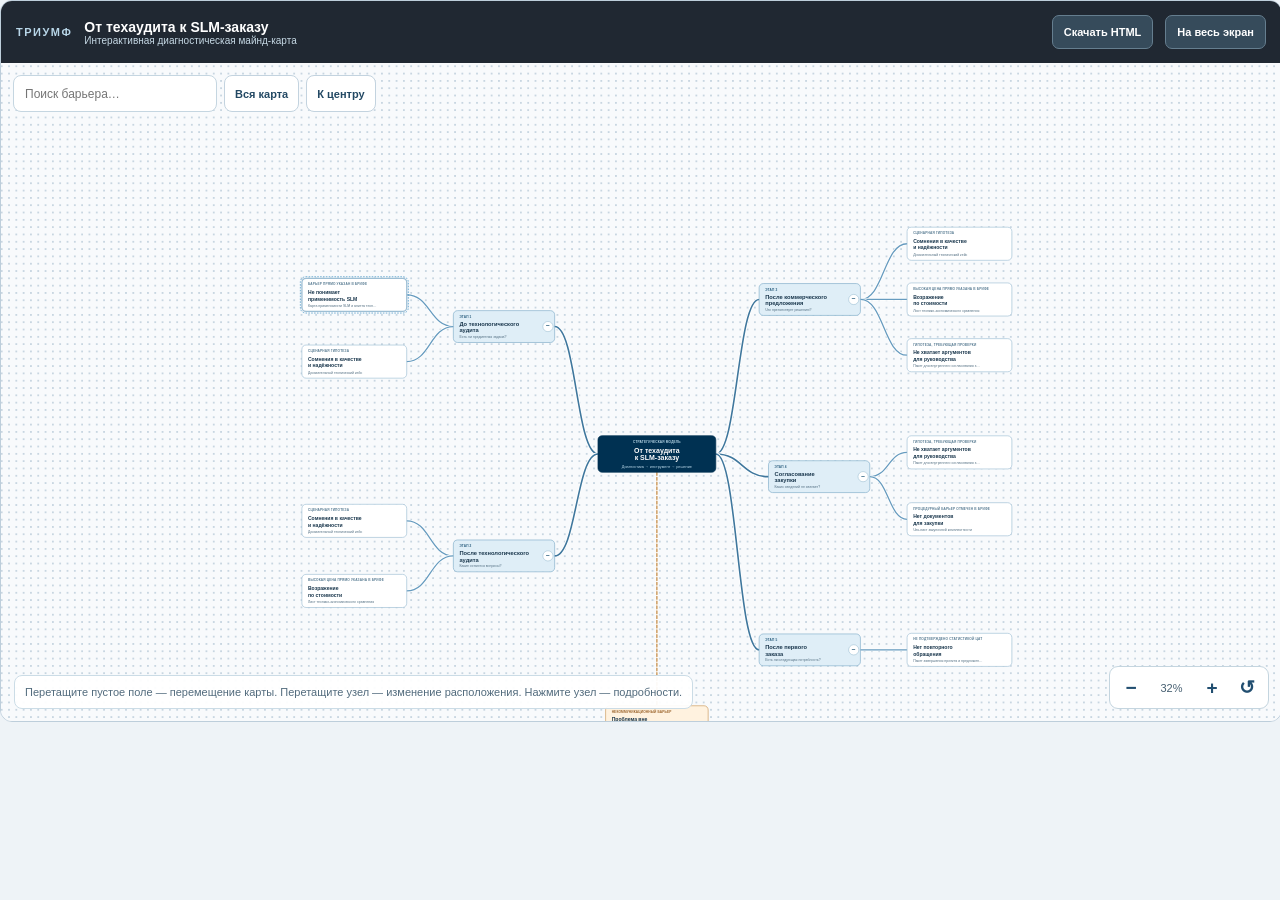
==== index.html @ ac0490bb "Add files via upload" ====
<!DOCTYPE html><html lang="ru"><head><meta charset="UTF-8"><meta name="viewport" content="width=device-width, initial-scale=1"><title>ЦАТ РН — майнд-карта</title></head><body style="margin:0;background:#eef3f7"><div id="catrn-mm3" class="mm3" data-app-block-stream-enter="" data-export-state="%7B%22nodes%22%3A%5B%7B%22id%22%3A%22root%22%2C%22x%22%3A0%2C%22y%22%3A10%7D%2C%7B%22id%22%3A%22s1%22%2C%22x%22%3A-480%2C%22y%22%3A-390%7D%2C%7B%22id%22%3A%22s2%22%2C%22x%22%3A-480%2C%22y%22%3A330%7D%2C%7B%22id%22%3A%22s3%22%2C%22x%22%3A480%2C%22y%22%3A-475%7D%2C%7B%22id%22%3A%22s4%22%2C%22x%22%3A509.36643942808496%2C%22y%22%3A81.24253493088942%7D%2C%7B%22id%22%3A%22s5%22%2C%22x%22%3A480%2C%22y%22%3A625%7D%2C%7B%22id%22%3A%22s1-fit%22%2C%22x%22%3A-949.8467967222886%2C%22y%22%3A-489.4129046958733%7D%2C%7B%22id%22%3A%22s1-proof%22%2C%22x%22%3A-950%2C%22y%22%3A-280%7D%2C%7B%22id%22%3A%22s2-proof%22%2C%22x%22%3A-950%2C%22y%22%3A220%7D%2C%7B%22id%22%3A%22s2-cost%22%2C%22x%22%3A-950%2C%22y%22%3A440%7D%2C%7B%22id%22%3A%22s3-proof%22%2C%22x%22%3A950%2C%22y%22%3A-650%7D%2C%7B%22id%22%3A%22s3-cost%22%2C%22x%22%3A950%2C%22y%22%3A-475%7D%2C%7B%22id%22%3A%22s3-approval%22%2C%22x%22%3A950%2C%22y%22%3A-300%7D%2C%7B%22id%22%3A%22s4-approval%22%2C%22x%22%3A950%2C%22y%22%3A5%7D%2C%7B%22id%22%3A%22s4-docs%22%2C%22x%22%3A950%2C%22y%22%3A215%7D%2C%7B%22id%22%3A%22s5-repeat%22%2C%22x%22%3A950%2C%22y%22%3A625%7D%2C%7B%22id%22%3A%22stop%22%2C%22x%22%3A0%2C%22y%22%3A850%7D%5D%2C%22folded%22%3A%5B%5D%2C%22notes%22%3A%7B%7D%7D">
<style>
.mm3{position:relative;width:100%;height:720px;min-height:480px;font-family:Arial,Helvetica,sans-serif;color:#203443;background:#f8fafc;border:1px solid #bdcedb;border-radius:12px;overflow:hidden}
.mm3 *{box-sizing:border-box}
.mm3 button,.mm3 input,.mm3 textarea{font-family:inherit}
.mm3 button{cursor:pointer;touch-action:manipulation}
.mm3 button:focus-visible,.mm3 input:focus-visible{outline:3px solid #75add3;outline-offset:2px}
.mm3-header{height:62px;position:absolute;top:0;left:0;right:0;display:flex;align-items:center;gap:12px;padding:10px 15px;color:#fff!important;background:#202832;z-index:10}
.mm3-logo{font-size:11px;font-weight:900;letter-spacing:1.5px;color:#b8d6e8!important}
.mm3-heading{min-width:0;flex:1}
.mm3-heading strong{display:block;font-size:14px;color:#fff!important;white-space:nowrap;overflow:hidden;text-overflow:ellipsis}
.mm3-heading small{display:block;font-size:10px;color:#c5d8e4!important}
.mm3-headbutton{background:#364b5b;border:1px solid #657e8f;color:#fff!important;border-radius:7px;padding:8px 11px;min-height:34px;font-size:11px;font-weight:700}
.mm3-canvas{position:absolute;inset:62px 0 0;background-color:#f8fafc;background-image:radial-gradient(#c8d6e1 1px,transparent 1px);background-size:23px 23px;overflow:hidden;touch-action:none;cursor:grab}
.mm3-canvas.dragging{cursor:grabbing}
.mm3-svg{width:100%;height:100%;display:block;overflow:hidden;touch-action:none}
.mm3-tools{position:absolute;z-index:4;left:12px;top:12px;display:flex;flex-wrap:wrap;gap:7px;pointer-events:none;max-width:calc(100% - 24px)}
.mm3-tools>*{pointer-events:auto}
.mm3-search{background:#fff!important;color:#203443!important;border:1px solid #c5d6e1;border-radius:8px;padding:9px 11px;font-size:12px;width:204px;min-height:37px}
.mm3-tool{background:#fff!important;color:#224863!important;border:1px solid #c3d3df;border-radius:8px;padding:8px 10px;min-height:37px;font-size:11px;font-weight:750}
.mm3-zoom{position:absolute;z-index:4;right:12px;bottom:12px;display:flex;align-items:center;gap:3px;background:#fff;border:1px solid #c4d5df;border-radius:9px;padding:5px}
.mm3-zoom button{background:transparent;color:#214e70!important;border:0;border-radius:5px;width:32px;height:31px;font-weight:800;font-size:19px}
.mm3-zoom button:hover{background:#edf3f8}
.mm3-zoom span{font-size:11px;color:#455e70!important;text-align:center;min-width:43px}
.mm3-hint{position:absolute;left:13px;bottom:12px;padding:8px 10px;border:1px solid #cbdce6;background:#fffffff0;color:#526b7d!important;border-radius:8px;font-size:11px;line-height:1.5;pointer-events:none;max-width:65%}
.mm3-detail{position:absolute;right:12px;top:74px;bottom:12px;width:395px;max-width:calc(100% - 24px);z-index:12;background:#fff!important;border:1px solid #adc6d8;border-radius:12px;box-shadow:0 13px 40px #223a5250;display:flex;flex-direction:column;overflow:hidden}
.mm3-detail[hidden]{display:none}
.mm3-detailhead{background:#003152;padding:17px 17px 15px;position:relative}
.mm3-detailhead small{color:#bcd9eb!important;font-size:10px;font-weight:750}
.mm3-detailhead h3{color:#fff!important;font-size:19px;line-height:1.25;margin:7px 25px 6px 0}
.mm3-detailhead p{color:#d3e4ee!important;font-size:11px;margin:0}
.mm3-close{position:absolute;right:10px;top:10px;border:1px solid #668da5;color:#fff!important;background:#275475;border-radius:6px;width:29px;height:29px;font-size:19px}
.mm3-detailbody{padding:12px 16px;overflow:auto;flex:1;color:#203443!important}
.mm3-section{padding:11px 0;border-bottom:1px solid #e0e9ef}
.mm3-section:last-child{border:0}
.mm3-section h4{color:#265477!important;margin:0 0 7px;font-size:11px;text-transform:uppercase;letter-spacing:.4px}
.mm3-section p,.mm3-section li{color:#203443!important;font-size:12px;line-height:1.5}
.mm3-section p{margin:0 0 6px}
.mm3-section ul{margin:4px 0;padding-left:19px}
.mm3-section li{margin-bottom:6px}
.mm3-evidence{padding:10px;background:#eaf1f6;border-radius:7px;color:#29485f!important;font-size:11px;line-height:1.5}
.mm3-warning{background:#fff2de;color:#70491b!important;padding:10px;border-radius:7px;font-size:11px;line-height:1.5}
.mm3-detailfooter{display:flex;gap:7px;padding:11px 15px;border-top:1px solid #e1e9ef}
.mm3-detailfooter button{background:#e7f1f8;border:1px solid #c5dae7;color:#234a65!important;border-radius:7px;padding:8px 10px;font-size:11px;font-weight:750}
.mm3-note{background:#fff!important;color:#203443!important;border:1px solid #c7d8e3;border-radius:7px;width:100%;min-height:67px;padding:8px;resize:vertical;font-size:12px}
.mm3-note-label{font-size:10px;color:#667b8d!important;margin-top:5px}
.mm3:fullscreen{height:100dvh;width:100vw;border:0;border-radius:0}
.mm3.full{position:fixed;inset:0;width:100vw;height:100dvh;z-index:999999;border:0;border-radius:0}
@media(max-width:580px){.mm3{height:650px}.mm3-header{padding:8px;gap:8px}.mm3-logo{font-size:9px}.mm3-heading strong{font-size:12px}.mm3-heading small{font-size:9px}.mm3-headbutton{padding:7px 8px;font-size:10px}.mm3-search{width:145px;max-width:40vw}.mm3-tools{left:8px;top:8px;gap:5px}.mm3-tool{padding:7px;font-size:10px}.mm3-hint{font-size:9px;max-width:59%}.mm3-detail{top:69px;right:5px;bottom:5px;width:calc(100% - 10px);max-width:none}.mm3-zoom{right:6px;bottom:6px}}
</style>

<div class="mm3-header" data-app-block-stream-enter="">
  <div class="mm3-logo" data-app-block-stream-enter="">ТРИУМФ</div>
  <div class="mm3-heading" data-app-block-stream-enter=""><strong>От техаудита к SLM-заказу</strong><small data-app-block-stream-enter="">Интерактивная диагностическая майнд-карта</small></div>
  <button class="mm3-headbutton" id="mm3-download" type="button" data-app-block-stream-enter="">Скачать HTML</button>
  <button class="mm3-headbutton" id="mm3-full" type="button" data-app-block-stream-enter="">На весь экран</button>
</div>

<div class="mm3-canvas" id="mm3-canvas" data-app-block-stream-enter="" style="background-size: 7.3144px 7.3144px; background-position: 384.597px 387.172px;">
  <svg class="mm3-svg" id="mm3-svg" xmlns="http://www.w3.org/2000/svg" aria-label="Майнд-карта взаимодействия с заказчиками ЦАТ РН" data-app-block-stream-enter="" viewBox="0 0 737.467529296875 656.9642944335938">
    <g id="mm3-camera" transform="translate(384.59748672963957 387.1715431340915) scale(0.31801743542552907)">
      <g id="mm3-links"><path d="M -185 10 C -253 10, -253 -390, -321 -390" fill="none" stroke="#ffffff" stroke-width="10" stroke-linecap="round"></path><path d="M -185 10 C -253 10, -253 -390, -321 -390" fill="none" stroke="#3f779d" stroke-width="5" stroke-linecap="round" stroke-dasharray="none"></path><path d="M -185 10 C -253 10, -253 330, -321 330" fill="none" stroke="#ffffff" stroke-width="10" stroke-linecap="round"></path><path d="M -185 10 C -253 10, -253 330, -321 330" fill="none" stroke="#3f779d" stroke-width="5" stroke-linecap="round" stroke-dasharray="none"></path><path d="M 185 10 C 253 10, 253 -475, 321 -475" fill="none" stroke="#ffffff" stroke-width="10" stroke-linecap="round"></path><path d="M 185 10 C 253 10, 253 -475, 321 -475" fill="none" stroke="#3f779d" stroke-width="5" stroke-linecap="round" stroke-dasharray="none"></path><path d="M 185 10 C 267.6832197140425 10, 267.6832197140425 81.24253493088942, 350.36643942808496 81.24253493088942" fill="none" stroke="#ffffff" stroke-width="10" stroke-linecap="round"></path><path d="M 185 10 C 267.6832197140425 10, 267.6832197140425 81.24253493088942, 350.36643942808496 81.24253493088942" fill="none" stroke="#3f779d" stroke-width="5" stroke-linecap="round" stroke-dasharray="none"></path><path d="M 185 10 C 253 10, 253 625, 321 625" fill="none" stroke="#ffffff" stroke-width="10" stroke-linecap="round"></path><path d="M 185 10 C 253 10, 253 625, 321 625" fill="none" stroke="#3f779d" stroke-width="5" stroke-linecap="round" stroke-dasharray="none"></path><path d="M -639 -390 C -712.1733983611443 -390, -712.1733983611443 -489.4129046958733, -785.3467967222886 -489.4129046958733" fill="none" stroke="#ffffff" stroke-width="8" stroke-linecap="round"></path><path d="M -639 -390 C -712.1733983611443 -390, -712.1733983611443 -489.4129046958733, -785.3467967222886 -489.4129046958733" fill="none" stroke="#669bbf" stroke-width="4" stroke-linecap="round" stroke-dasharray="none"></path><path d="M -639 -390 C -712.25 -390, -712.25 -280, -785.5 -280" fill="none" stroke="#ffffff" stroke-width="8" stroke-linecap="round"></path><path d="M -639 -390 C -712.25 -390, -712.25 -280, -785.5 -280" fill="none" stroke="#669bbf" stroke-width="4" stroke-linecap="round" stroke-dasharray="none"></path><path d="M -639 330 C -712.25 330, -712.25 220, -785.5 220" fill="none" stroke="#ffffff" stroke-width="8" stroke-linecap="round"></path><path d="M -639 330 C -712.25 330, -712.25 220, -785.5 220" fill="none" stroke="#669bbf" stroke-width="4" stroke-linecap="round" stroke-dasharray="none"></path><path d="M -639 330 C -712.25 330, -712.25 440, -785.5 440" fill="none" stroke="#ffffff" stroke-width="8" stroke-linecap="round"></path><path d="M -639 330 C -712.25 330, -712.25 440, -785.5 440" fill="none" stroke="#669bbf" stroke-width="4" stroke-linecap="round" stroke-dasharray="none"></path><path d="M 639 -475 C 712.25 -475, 712.25 -650, 785.5 -650" fill="none" stroke="#ffffff" stroke-width="8" stroke-linecap="round"></path><path d="M 639 -475 C 712.25 -475, 712.25 -650, 785.5 -650" fill="none" stroke="#669bbf" stroke-width="4" stroke-linecap="round" stroke-dasharray="none"></path><path d="M 639 -475 C 712.25 -475, 712.25 -475, 785.5 -475" fill="none" stroke="#ffffff" stroke-width="8" stroke-linecap="round"></path><path d="M 639 -475 C 712.25 -475, 712.25 -475, 785.5 -475" fill="none" stroke="#669bbf" stroke-width="4" stroke-linecap="round" stroke-dasharray="none"></path><path d="M 639 -475 C 712.25 -475, 712.25 -300, 785.5 -300" fill="none" stroke="#ffffff" stroke-width="8" stroke-linecap="round"></path><path d="M 639 -475 C 712.25 -475, 712.25 -300, 785.5 -300" fill="none" stroke="#669bbf" stroke-width="4" stroke-linecap="round" stroke-dasharray="none"></path><path d="M 668.366439428085 81.24253493088942 C 726.9332197140425 81.24253493088942, 726.9332197140425 5, 785.5 5" fill="none" stroke="#ffffff" stroke-width="8" stroke-linecap="round"></path><path d="M 668.366439428085 81.24253493088942 C 726.9332197140425 81.24253493088942, 726.9332197140425 5, 785.5 5" fill="none" stroke="#669bbf" stroke-width="4" stroke-linecap="round" stroke-dasharray="none"></path><path d="M 668.366439428085 81.24253493088942 C 726.9332197140425 81.24253493088942, 726.9332197140425 215, 785.5 215" fill="none" stroke="#ffffff" stroke-width="8" stroke-linecap="round"></path><path d="M 668.366439428085 81.24253493088942 C 726.9332197140425 81.24253493088942, 726.9332197140425 215, 785.5 215" fill="none" stroke="#669bbf" stroke-width="4" stroke-linecap="round" stroke-dasharray="none"></path><path d="M 639 625 C 712.25 625, 712.25 625, 785.5 625" fill="none" stroke="#ffffff" stroke-width="8" stroke-linecap="round"></path><path d="M 639 625 C 712.25 625, 712.25 625, 785.5 625" fill="none" stroke="#669bbf" stroke-width="4" stroke-linecap="round" stroke-dasharray="none"></path><path d="M 0 67.5 C 0 434, 0 434, 0 800.5" fill="none" stroke="#ffffff" stroke-width="8" stroke-linecap="round"></path><path d="M 0 67.5 C 0 434, 0 434, 0 800.5" fill="none" stroke="#c48b46" stroke-width="4" stroke-linecap="round" stroke-dasharray="9 6"></path></g>
      <g id="mm3-nodes" data-app-block-stream-enter=""><g data-node="root" transform="translate(0 10)" tabindex="0" role="button" aria-label="От техаудита к SLM-заказу" opacity="1"><rect x="-185" y="-57.5" width="370" height="115" rx="13" ry="13" fill="#003152" stroke="#003152" stroke-width="2"></rect><text x="0" y="-35.5" fill="#b9d9e9" font-size="10" font-weight="800" letter-spacing="0.5" text-anchor="middle" pointer-events="none">СТРАТЕГИЧЕСКАЯ МОДЕЛЬ</text><text x="0" y="-3" fill="#ffffff" font-size="22" font-weight="800" text-anchor="middle" pointer-events="none">От техаудита</text><text x="0" y="18" fill="#ffffff" font-size="22" font-weight="800" text-anchor="middle" pointer-events="none">к SLM-заказу</text><text x="0" y="43.5" fill="#b9d8e9" font-size="12" font-weight="500" text-anchor="middle" pointer-events="none">Диагностика → инструмент → решение</text></g><g data-node="s1" transform="translate(-480 -390)" tabindex="0" role="button" aria-label="До технологического аудита" opacity="1"><rect x="-159" y="-50" width="318" height="100" rx="13" ry="13" fill="#dfeef7" stroke="#7eacc9" stroke-width="2"></rect><text x="-140" y="-28" fill="#295d7e" font-size="10" font-weight="800" letter-spacing="0.5" text-anchor="start" pointer-events="none">ЭТАП 1</text><text x="-140" y="-3" fill="#19364c" font-size="18" font-weight="800" text-anchor="start" pointer-events="none">До технологического</text><text x="-140" y="18" fill="#19364c" font-size="18" font-weight="800" text-anchor="start" pointer-events="none">аудита</text><text x="-140" y="36" fill="#536f82" font-size="11" font-weight="500" text-anchor="start" pointer-events="none">Есть ли предметная задача?</text><circle cx="138" cy="0" r="16" fill="#ffffff" stroke="#8bb3ca" stroke-width="1.5" data-fold="s1"></circle><text x="138" y="6" text-anchor="middle" font-size="21" font-weight="800" fill="#255a7b" data-fold="s1">−</text></g><g data-node="s2" transform="translate(-480 330)" tabindex="0" role="button" aria-label="После технологического аудита" opacity="1"><rect x="-159" y="-50" width="318" height="100" rx="13" ry="13" fill="#dfeef7" stroke="#7eacc9" stroke-width="2"></rect><text x="-140" y="-28" fill="#295d7e" font-size="10" font-weight="800" letter-spacing="0.5" text-anchor="start" pointer-events="none">ЭТАП 2</text><text x="-140" y="-3" fill="#19364c" font-size="18" font-weight="800" text-anchor="start" pointer-events="none">После технологического</text><text x="-140" y="18" fill="#19364c" font-size="18" font-weight="800" text-anchor="start" pointer-events="none">аудита</text><text x="-140" y="36" fill="#536f82" font-size="11" font-weight="500" text-anchor="start" pointer-events="none">Какие остаются вопросы?</text><circle cx="138" cy="0" r="16" fill="#ffffff" stroke="#8bb3ca" stroke-width="1.5" data-fold="s2"></circle><text x="138" y="6" text-anchor="middle" font-size="21" font-weight="800" fill="#255a7b" data-fold="s2">−</text></g><g data-node="s3" transform="translate(480 -475)" tabindex="0" role="button" aria-label="После коммерческого предложения" opacity="1"><rect x="-159" y="-50" width="318" height="100" rx="13" ry="13" fill="#dfeef7" stroke="#7eacc9" stroke-width="2"></rect><text x="-140" y="-28" fill="#295d7e" font-size="10" font-weight="800" letter-spacing="0.5" text-anchor="start" pointer-events="none">ЭТАП 3</text><text x="-140" y="-3" fill="#19364c" font-size="18" font-weight="800" text-anchor="start" pointer-events="none">После коммерческого</text><text x="-140" y="18" fill="#19364c" font-size="18" font-weight="800" text-anchor="start" pointer-events="none">предложения</text><text x="-140" y="36" fill="#536f82" font-size="11" font-weight="500" text-anchor="start" pointer-events="none">Что препятствует решению?</text><circle cx="138" cy="0" r="16" fill="#ffffff" stroke="#8bb3ca" stroke-width="1.5" data-fold="s3"></circle><text x="138" y="6" text-anchor="middle" font-size="21" font-weight="800" fill="#255a7b" data-fold="s3">−</text></g><g data-node="s4" transform="translate(509.36643942808496 81.24253493088942)" tabindex="0" role="button" aria-label="Согласование закупки" opacity="1"><rect x="-159" y="-50" width="318" height="100" rx="13" ry="13" fill="#dfeef7" stroke="#7eacc9" stroke-width="2"></rect><text x="-140" y="-28" fill="#295d7e" font-size="10" font-weight="800" letter-spacing="0.5" text-anchor="start" pointer-events="none">ЭТАП 4</text><text x="-140" y="-3" fill="#19364c" font-size="18" font-weight="800" text-anchor="start" pointer-events="none">Согласование</text><text x="-140" y="18" fill="#19364c" font-size="18" font-weight="800" text-anchor="start" pointer-events="none">закупки</text><text x="-140" y="36" fill="#536f82" font-size="11" font-weight="500" text-anchor="start" pointer-events="none">Каких сведений не хватает?</text><circle cx="138" cy="0" r="16" fill="#ffffff" stroke="#8bb3ca" stroke-width="1.5" data-fold="s4"></circle><text x="138" y="6" text-anchor="middle" font-size="21" font-weight="800" fill="#255a7b" data-fold="s4">−</text></g><g data-node="s5" transform="translate(480 625)" tabindex="0" role="button" aria-label="После первого заказа" opacity="1"><rect x="-159" y="-50" width="318" height="100" rx="13" ry="13" fill="#dfeef7" stroke="#7eacc9" stroke-width="2"></rect><text x="-140" y="-28" fill="#295d7e" font-size="10" font-weight="800" letter-spacing="0.5" text-anchor="start" pointer-events="none">ЭТАП 5</text><text x="-140" y="-3" fill="#19364c" font-size="18" font-weight="800" text-anchor="start" pointer-events="none">После первого</text><text x="-140" y="18" fill="#19364c" font-size="18" font-weight="800" text-anchor="start" pointer-events="none">заказа</text><text x="-140" y="36" fill="#536f82" font-size="11" font-weight="500" text-anchor="start" pointer-events="none">Есть ли следующая потребность?</text><circle cx="138" cy="0" r="16" fill="#ffffff" stroke="#8bb3ca" stroke-width="1.5" data-fold="s5"></circle><text x="138" y="6" text-anchor="middle" font-size="21" font-weight="800" fill="#255a7b" data-fold="s5">−</text></g><g data-node="s1-fit" transform="translate(-949.8467967222886 -489.4129046958733)" tabindex="0" role="button" aria-label="Не понимает применимость SLM" opacity="1"><rect x="-164.5" y="-52" width="329" height="104" rx="13" ry="13" fill="#ffffff" stroke="#9dbed4" stroke-width="4"></rect><rect x="-169.5" y="-57" width="339" height="114" rx="17" fill="none" stroke="#2c87bd" stroke-width="2" stroke-dasharray="5 4"></rect><text x="-145.5" y="-30" fill="#557990" font-size="10" font-weight="800" letter-spacing="0.5" text-anchor="start" pointer-events="none">БАРЬЕР ПРЯМО УКАЗАН В БРИФЕ</text><text x="-145.5" y="-3" fill="#19364c" font-size="16" font-weight="800" text-anchor="start" pointer-events="none">Не понимает</text><text x="-145.5" y="18" fill="#19364c" font-size="16" font-weight="800" text-anchor="start" pointer-events="none">применимость SLM</text><text x="-145.5" y="38" fill="#536f82" font-size="11" font-weight="500" text-anchor="start" pointer-events="none">Карта применимости SLM и анкета техн…</text></g><g data-node="s1-proof" transform="translate(-950 -280)" tabindex="0" role="button" aria-label="Сомнения в качестве и надёжности" opacity="1"><rect x="-164.5" y="-52" width="329" height="104" rx="13" ry="13" fill="#ffffff" stroke="#9dbed4" stroke-width="2"></rect><text x="-145.5" y="-30" fill="#557990" font-size="10" font-weight="800" letter-spacing="0.5" text-anchor="start" pointer-events="none">СЦЕНАРНАЯ ГИПОТЕЗА</text><text x="-145.5" y="-3" fill="#19364c" font-size="16" font-weight="800" text-anchor="start" pointer-events="none">Сомнения в качестве</text><text x="-145.5" y="18" fill="#19364c" font-size="16" font-weight="800" text-anchor="start" pointer-events="none">и надёжности</text><text x="-145.5" y="38" fill="#536f82" font-size="11" font-weight="500" text-anchor="start" pointer-events="none">Доказательный технический кейс</text></g><g data-node="s2-proof" transform="translate(-950 220)" tabindex="0" role="button" aria-label="Сомнения в качестве и надёжности" opacity="1"><rect x="-164.5" y="-52" width="329" height="104" rx="13" ry="13" fill="#ffffff" stroke="#9dbed4" stroke-width="2"></rect><text x="-145.5" y="-30" fill="#557990" font-size="10" font-weight="800" letter-spacing="0.5" text-anchor="start" pointer-events="none">СЦЕНАРНАЯ ГИПОТЕЗА</text><text x="-145.5" y="-3" fill="#19364c" font-size="16" font-weight="800" text-anchor="start" pointer-events="none">Сомнения в качестве</text><text x="-145.5" y="18" fill="#19364c" font-size="16" font-weight="800" text-anchor="start" pointer-events="none">и надёжности</text><text x="-145.5" y="38" fill="#536f82" font-size="11" font-weight="500" text-anchor="start" pointer-events="none">Доказательный технический кейс</text></g><g data-node="s2-cost" transform="translate(-950 440)" tabindex="0" role="button" aria-label="Возражение по стоимости" opacity="1"><rect x="-164.5" y="-52" width="329" height="104" rx="13" ry="13" fill="#ffffff" stroke="#9dbed4" stroke-width="2"></rect><text x="-145.5" y="-30" fill="#557990" font-size="10" font-weight="800" letter-spacing="0.5" text-anchor="start" pointer-events="none">ВЫСОКАЯ ЦЕНА ПРЯМО УКАЗАНА В БРИФЕ</text><text x="-145.5" y="-3" fill="#19364c" font-size="16" font-weight="800" text-anchor="start" pointer-events="none">Возражение</text><text x="-145.5" y="18" fill="#19364c" font-size="16" font-weight="800" text-anchor="start" pointer-events="none">по стоимости</text><text x="-145.5" y="38" fill="#536f82" font-size="11" font-weight="500" text-anchor="start" pointer-events="none">Лист технико-экономического сравнения</text></g><g data-node="s3-proof" transform="translate(950 -650)" tabindex="0" role="button" aria-label="Сомнения в качестве и надёжности" opacity="1"><rect x="-164.5" y="-52" width="329" height="104" rx="13" ry="13" fill="#ffffff" stroke="#9dbed4" stroke-width="2"></rect><text x="-145.5" y="-30" fill="#557990" font-size="10" font-weight="800" letter-spacing="0.5" text-anchor="start" pointer-events="none">СЦЕНАРНАЯ ГИПОТЕЗА</text><text x="-145.5" y="-3" fill="#19364c" font-size="16" font-weight="800" text-anchor="start" pointer-events="none">Сомнения в качестве</text><text x="-145.5" y="18" fill="#19364c" font-size="16" font-weight="800" text-anchor="start" pointer-events="none">и надёжности</text><text x="-145.5" y="38" fill="#536f82" font-size="11" font-weight="500" text-anchor="start" pointer-events="none">Доказательный технический кейс</text></g><g data-node="s3-cost" transform="translate(950 -475)" tabindex="0" role="button" aria-label="Возражение по стоимости" opacity="1"><rect x="-164.5" y="-52" width="329" height="104" rx="13" ry="13" fill="#ffffff" stroke="#9dbed4" stroke-width="2"></rect><text x="-145.5" y="-30" fill="#557990" font-size="10" font-weight="800" letter-spacing="0.5" text-anchor="start" pointer-events="none">ВЫСОКАЯ ЦЕНА ПРЯМО УКАЗАНА В БРИФЕ</text><text x="-145.5" y="-3" fill="#19364c" font-size="16" font-weight="800" text-anchor="start" pointer-events="none">Возражение</text><text x="-145.5" y="18" fill="#19364c" font-size="16" font-weight="800" text-anchor="start" pointer-events="none">по стоимости</text><text x="-145.5" y="38" fill="#536f82" font-size="11" font-weight="500" text-anchor="start" pointer-events="none">Лист технико-экономического сравнения</text></g><g data-node="s3-approval" transform="translate(950 -300)" tabindex="0" role="button" aria-label="Не хватает аргументов для руководства" opacity="1"><rect x="-164.5" y="-52" width="329" height="104" rx="13" ry="13" fill="#ffffff" stroke="#9dbed4" stroke-width="2"></rect><text x="-145.5" y="-30" fill="#557990" font-size="10" font-weight="800" letter-spacing="0.5" text-anchor="start" pointer-events="none">ГИПОТЕЗА, ТРЕБУЮЩАЯ ПРОВЕРКИ</text><text x="-145.5" y="-3" fill="#19364c" font-size="16" font-weight="800" text-anchor="start" pointer-events="none">Не хватает аргументов</text><text x="-145.5" y="18" fill="#19364c" font-size="16" font-weight="800" text-anchor="start" pointer-events="none">для руководства</text><text x="-145.5" y="38" fill="#536f82" font-size="11" font-weight="500" text-anchor="start" pointer-events="none">Пакет для внутреннего согласования з…</text></g><g data-node="s4-approval" transform="translate(950 5)" tabindex="0" role="button" aria-label="Не хватает аргументов для руководства" opacity="1"><rect x="-164.5" y="-52" width="329" height="104" rx="13" ry="13" fill="#ffffff" stroke="#9dbed4" stroke-width="2"></rect><text x="-145.5" y="-30" fill="#557990" font-size="10" font-weight="800" letter-spacing="0.5" text-anchor="start" pointer-events="none">ГИПОТЕЗА, ТРЕБУЮЩАЯ ПРОВЕРКИ</text><text x="-145.5" y="-3" fill="#19364c" font-size="16" font-weight="800" text-anchor="start" pointer-events="none">Не хватает аргументов</text><text x="-145.5" y="18" fill="#19364c" font-size="16" font-weight="800" text-anchor="start" pointer-events="none">для руководства</text><text x="-145.5" y="38" fill="#536f82" font-size="11" font-weight="500" text-anchor="start" pointer-events="none">Пакет для внутреннего согласования з…</text></g><g data-node="s4-docs" transform="translate(950 215)" tabindex="0" role="button" aria-label="Нет документов для закупки" opacity="1"><rect x="-164.5" y="-52" width="329" height="104" rx="13" ry="13" fill="#ffffff" stroke="#9dbed4" stroke-width="2"></rect><text x="-145.5" y="-30" fill="#557990" font-size="10" font-weight="800" letter-spacing="0.5" text-anchor="start" pointer-events="none">ПРОЦЕДУРНЫЙ БАРЬЕР ОТМЕЧЕН В БРИФЕ</text><text x="-145.5" y="-3" fill="#19364c" font-size="16" font-weight="800" text-anchor="start" pointer-events="none">Нет документов</text><text x="-145.5" y="18" fill="#19364c" font-size="16" font-weight="800" text-anchor="start" pointer-events="none">для закупки</text><text x="-145.5" y="38" fill="#536f82" font-size="11" font-weight="500" text-anchor="start" pointer-events="none">Чек-лист закупочной комплектности</text></g><g data-node="s5-repeat" transform="translate(950 625)" tabindex="0" role="button" aria-label="Нет повторного обращения" opacity="1"><rect x="-164.5" y="-52" width="329" height="104" rx="13" ry="13" fill="#ffffff" stroke="#9dbed4" stroke-width="2"></rect><text x="-145.5" y="-30" fill="#557990" font-size="10" font-weight="800" letter-spacing="0.5" text-anchor="start" pointer-events="none">НЕ ПОДТВЕРЖДЕНО СТАТИСТИКОЙ ЦАТ</text><text x="-145.5" y="-3" fill="#19364c" font-size="16" font-weight="800" text-anchor="start" pointer-events="none">Нет повторного</text><text x="-145.5" y="18" fill="#19364c" font-size="16" font-weight="800" text-anchor="start" pointer-events="none">обращения</text><text x="-145.5" y="38" fill="#536f82" font-size="11" font-weight="500" text-anchor="start" pointer-events="none">Пакет завершения проекта и предложен…</text></g><g data-node="stop" transform="translate(0 850)" tabindex="0" role="button" aria-label="Проблема вне коммуникаций" opacity="1"><rect x="-161" y="-49.5" width="322" height="99" rx="13" ry="13" fill="#fff2df" stroke="#ca9656" stroke-width="2"></rect><text x="-142" y="-27.5" fill="#965d23" font-size="10" font-weight="800" letter-spacing="0.5" text-anchor="start" pointer-events="none">НЕКОММУНИКАЦИОННЫЙ БАРЬЕР</text><text x="-142" y="-3" fill="#19364c" font-size="16" font-weight="800" text-anchor="start" pointer-events="none">Проблема вне</text><text x="-142" y="18" fill="#19364c" font-size="16" font-weight="800" text-anchor="start" pointer-events="none">коммуникаций</text><text x="-142" y="35.5" fill="#536f82" font-size="11" font-weight="500" text-anchor="start" pointer-events="none">Техника, допуски, объективная экономика</text></g></g>
    </g>
  </svg>
  <div class="mm3-tools" data-app-block-stream-enter="">
    <input class="mm3-search" id="mm3-search" type="search" placeholder="Поиск барьера…" data-app-block-stream-enter="">
    <button class="mm3-tool" id="mm3-fit" type="button" data-app-block-stream-enter="">Вся карта</button>
    <button class="mm3-tool" id="mm3-center" type="button" data-app-block-stream-enter="">К центру</button>
  </div>
  <div class="mm3-hint" data-app-block-stream-enter="">Перетащите пустое поле — перемещение карты. Перетащите узел — изменение расположения. Нажмите узел — подробности.</div>
  <div class="mm3-zoom" data-app-block-stream-enter="">
    <button id="mm3-minus" type="button" aria-label="Уменьшить" data-app-block-stream-enter="">−</button>
    <span id="mm3-scale" data-app-block-stream-enter="">32%</span>
    <button id="mm3-plus" type="button" aria-label="Увеличить" data-app-block-stream-enter="">+</button>
    <button id="mm3-reset" type="button" title="Исходное расположение" data-app-block-stream-enter="">↺</button>
  </div>
</div>

<aside class="mm3-detail" id="mm3-detail" data-app-block-stream-enter="" hidden="">
  <div class="mm3-detailhead" data-app-block-stream-enter="">
    <small id="mm3-type">Диагностический сценарий</small>
    <h3 id="mm3-title" data-app-block-stream-enter="">Не понимает применимость SLM</h3>
    <p id="mm3-desc" data-app-block-stream-enter="">Барьер прямо указан в брифе</p>
    <button class="mm3-close" id="mm3-close" type="button" aria-label="Закрыть" data-app-block-stream-enter="">×</button>
  </div>
  <div class="mm3-detailbody" id="mm3-body" data-app-block-stream-enter=""><section class="mm3-section"><h4>Основание</h4><div class="mm3-evidence">В брифе ЦАТ отмечено недостаточное понимание возможностей и ограничений аддитивных технологий. Не установлено, что конкретная сделка была потеряна по этой причине.</div></section><section class="mm3-section"><h4>Вопросы диагностики</h4><ul><li>Какую производственную задачу необходимо решить?</li><li>Какие известны требования к детали, материалу и размеру партии?</li><li>Какое решение применяется сегодня?</li></ul></section><section class="mm3-section"><h4>Коммуникационный инструмент</h4><p><strong>Карта применимости SLM и анкета технического запроса</strong></p></section><section class="mm3-section"><h4>Канал взаимодействия</h4><p>Адресное письмо, встреча с технологом, материалы после существующих мероприятий.</p></section><section class="mm3-section"><h4>Участники</h4><p>Коммерческий сотрудник и инженер ЦАТ.</p></section><section class="mm3-section"><h4>Как проверяем</h4><p>Получено описание подходящей производственной задачи либо аргументированный вывод о неприменимости SLM.</p></section><section class="mm3-section"><h4>Ограничения</h4><div class="mm3-warning">Нельзя утверждать, что SLM лучше традиционного производства без проверки.</div></section><section class="mm3-section"><h4>Заметки</h4><textarea class="mm3-note" id="mm3-note" placeholder="Рабочие комментарии к узлу…"></textarea><div class="mm3-note-label">Сохраняется локально, если это разрешено браузером</div></section></div>
  <div class="mm3-detailfooter" data-app-block-stream-enter="">
    <button type="button" id="mm3-copy">Копировать описание</button>
    <button type="button" id="mm3-json" data-app-block-stream-enter="">Экспорт JSON</button>
  </div>
</aside>


</div></body></html>
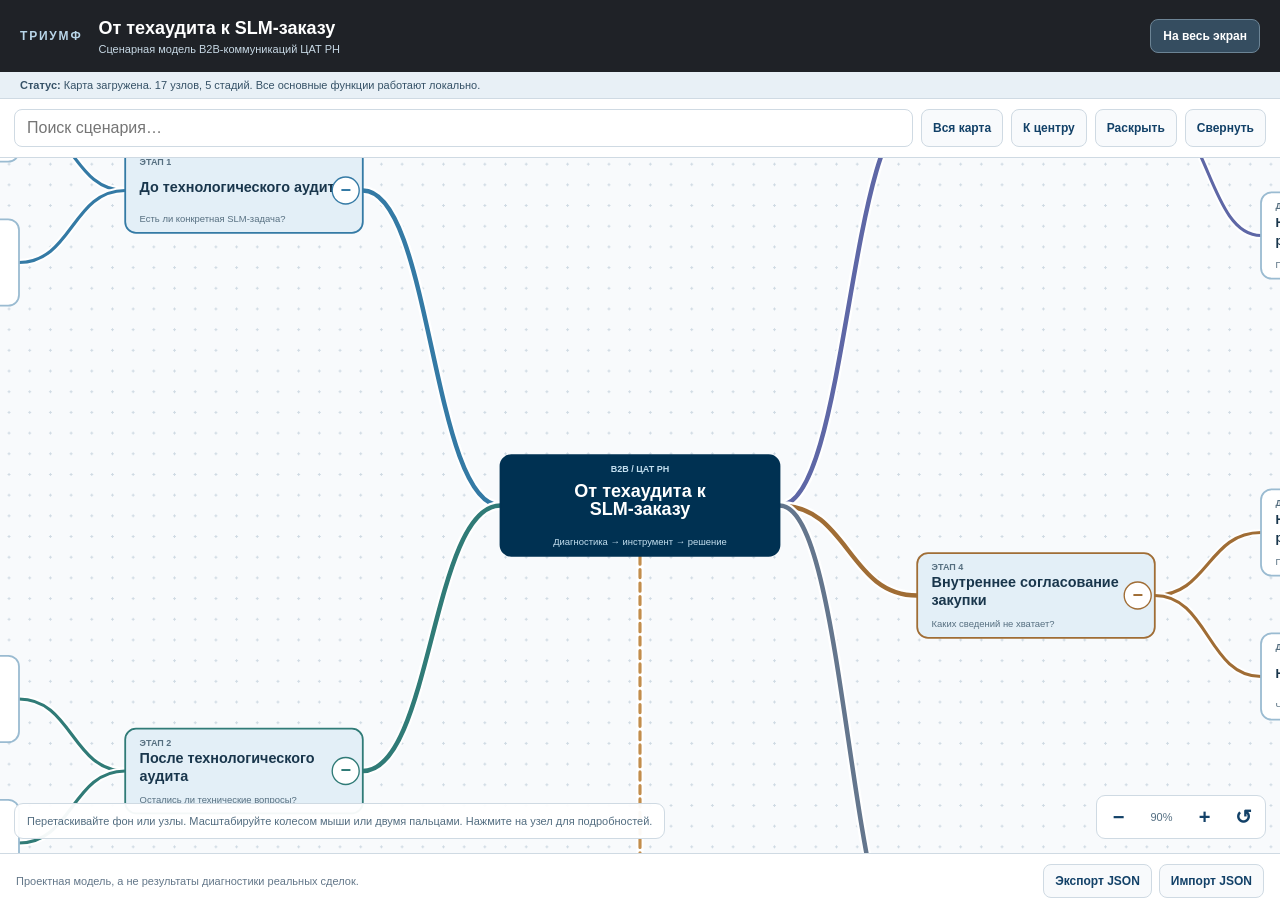
==== commit a264a76f: "1st commit" ====
--- a/index.html
+++ b/index.html
@@ -1,95 +1,101 @@
-<!DOCTYPE html><html lang="ru"><head><meta charset="UTF-8"><meta name="viewport" content="width=device-width, initial-scale=1"><title>ЦАТ РН — майнд-карта</title></head><body style="margin:0;background:#eef3f7"><div id="catrn-mm3" class="mm3" data-app-block-stream-enter="" data-export-state="%7B%22nodes%22%3A%5B%7B%22id%22%3A%22root%22%2C%22x%22%3A0%2C%22y%22%3A10%7D%2C%7B%22id%22%3A%22s1%22%2C%22x%22%3A-480%2C%22y%22%3A-390%7D%2C%7B%22id%22%3A%22s2%22%2C%22x%22%3A-480%2C%22y%22%3A330%7D%2C%7B%22id%22%3A%22s3%22%2C%22x%22%3A480%2C%22y%22%3A-475%7D%2C%7B%22id%22%3A%22s4%22%2C%22x%22%3A509.36643942808496%2C%22y%22%3A81.24253493088942%7D%2C%7B%22id%22%3A%22s5%22%2C%22x%22%3A480%2C%22y%22%3A625%7D%2C%7B%22id%22%3A%22s1-fit%22%2C%22x%22%3A-949.8467967222886%2C%22y%22%3A-489.4129046958733%7D%2C%7B%22id%22%3A%22s1-proof%22%2C%22x%22%3A-950%2C%22y%22%3A-280%7D%2C%7B%22id%22%3A%22s2-proof%22%2C%22x%22%3A-950%2C%22y%22%3A220%7D%2C%7B%22id%22%3A%22s2-cost%22%2C%22x%22%3A-950%2C%22y%22%3A440%7D%2C%7B%22id%22%3A%22s3-proof%22%2C%22x%22%3A950%2C%22y%22%3A-650%7D%2C%7B%22id%22%3A%22s3-cost%22%2C%22x%22%3A950%2C%22y%22%3A-475%7D%2C%7B%22id%22%3A%22s3-approval%22%2C%22x%22%3A950%2C%22y%22%3A-300%7D%2C%7B%22id%22%3A%22s4-approval%22%2C%22x%22%3A950%2C%22y%22%3A5%7D%2C%7B%22id%22%3A%22s4-docs%22%2C%22x%22%3A950%2C%22y%22%3A215%7D%2C%7B%22id%22%3A%22s5-repeat%22%2C%22x%22%3A950%2C%22y%22%3A625%7D%2C%7B%22id%22%3A%22stop%22%2C%22x%22%3A0%2C%22y%22%3A850%7D%5D%2C%22folded%22%3A%5B%5D%2C%22notes%22%3A%7B%7D%7D">
-<style>
-.mm3{position:relative;width:100%;height:720px;min-height:480px;font-family:Arial,Helvetica,sans-serif;color:#203443;background:#f8fafc;border:1px solid #bdcedb;border-radius:12px;overflow:hidden}
-.mm3 *{box-sizing:border-box}
-.mm3 button,.mm3 input,.mm3 textarea{font-family:inherit}
-.mm3 button{cursor:pointer;touch-action:manipulation}
-.mm3 button:focus-visible,.mm3 input:focus-visible{outline:3px solid #75add3;outline-offset:2px}
-.mm3-header{height:62px;position:absolute;top:0;left:0;right:0;display:flex;align-items:center;gap:12px;padding:10px 15px;color:#fff!important;background:#202832;z-index:10}
-.mm3-logo{font-size:11px;font-weight:900;letter-spacing:1.5px;color:#b8d6e8!important}
-.mm3-heading{min-width:0;flex:1}
-.mm3-heading strong{display:block;font-size:14px;color:#fff!important;white-space:nowrap;overflow:hidden;text-overflow:ellipsis}
-.mm3-heading small{display:block;font-size:10px;color:#c5d8e4!important}
-.mm3-headbutton{background:#364b5b;border:1px solid #657e8f;color:#fff!important;border-radius:7px;padding:8px 11px;min-height:34px;font-size:11px;font-weight:700}
-.mm3-canvas{position:absolute;inset:62px 0 0;background-color:#f8fafc;background-image:radial-gradient(#c8d6e1 1px,transparent 1px);background-size:23px 23px;overflow:hidden;touch-action:none;cursor:grab}
-.mm3-canvas.dragging{cursor:grabbing}
-.mm3-svg{width:100%;height:100%;display:block;overflow:hidden;touch-action:none}
-.mm3-tools{position:absolute;z-index:4;left:12px;top:12px;display:flex;flex-wrap:wrap;gap:7px;pointer-events:none;max-width:calc(100% - 24px)}
-.mm3-tools>*{pointer-events:auto}
-.mm3-search{background:#fff!important;color:#203443!important;border:1px solid #c5d6e1;border-radius:8px;padding:9px 11px;font-size:12px;width:204px;min-height:37px}
-.mm3-tool{background:#fff!important;color:#224863!important;border:1px solid #c3d3df;border-radius:8px;padding:8px 10px;min-height:37px;font-size:11px;font-weight:750}
-.mm3-zoom{position:absolute;z-index:4;right:12px;bottom:12px;display:flex;align-items:center;gap:3px;background:#fff;border:1px solid #c4d5df;border-radius:9px;padding:5px}
-.mm3-zoom button{background:transparent;color:#214e70!important;border:0;border-radius:5px;width:32px;height:31px;font-weight:800;font-size:19px}
-.mm3-zoom button:hover{background:#edf3f8}
-.mm3-zoom span{font-size:11px;color:#455e70!important;text-align:center;min-width:43px}
-.mm3-hint{position:absolute;left:13px;bottom:12px;padding:8px 10px;border:1px solid #cbdce6;background:#fffffff0;color:#526b7d!important;border-radius:8px;font-size:11px;line-height:1.5;pointer-events:none;max-width:65%}
-.mm3-detail{position:absolute;right:12px;top:74px;bottom:12px;width:395px;max-width:calc(100% - 24px);z-index:12;background:#fff!important;border:1px solid #adc6d8;border-radius:12px;box-shadow:0 13px 40px #223a5250;display:flex;flex-direction:column;overflow:hidden}
-.mm3-detail[hidden]{display:none}
-.mm3-detailhead{background:#003152;padding:17px 17px 15px;position:relative}
-.mm3-detailhead small{color:#bcd9eb!important;font-size:10px;font-weight:750}
-.mm3-detailhead h3{color:#fff!important;font-size:19px;line-height:1.25;margin:7px 25px 6px 0}
-.mm3-detailhead p{color:#d3e4ee!important;font-size:11px;margin:0}
-.mm3-close{position:absolute;right:10px;top:10px;border:1px solid #668da5;color:#fff!important;background:#275475;border-radius:6px;width:29px;height:29px;font-size:19px}
-.mm3-detailbody{padding:12px 16px;overflow:auto;flex:1;color:#203443!important}
-.mm3-section{padding:11px 0;border-bottom:1px solid #e0e9ef}
-.mm3-section:last-child{border:0}
-.mm3-section h4{color:#265477!important;margin:0 0 7px;font-size:11px;text-transform:uppercase;letter-spacing:.4px}
-.mm3-section p,.mm3-section li{color:#203443!important;font-size:12px;line-height:1.5}
-.mm3-section p{margin:0 0 6px}
-.mm3-section ul{margin:4px 0;padding-left:19px}
-.mm3-section li{margin-bottom:6px}
-.mm3-evidence{padding:10px;background:#eaf1f6;border-radius:7px;color:#29485f!important;font-size:11px;line-height:1.5}
-.mm3-warning{background:#fff2de;color:#70491b!important;padding:10px;border-radius:7px;font-size:11px;line-height:1.5}
-.mm3-detailfooter{display:flex;gap:7px;padding:11px 15px;border-top:1px solid #e1e9ef}
-.mm3-detailfooter button{background:#e7f1f8;border:1px solid #c5dae7;color:#234a65!important;border-radius:7px;padding:8px 10px;font-size:11px;font-weight:750}
-.mm3-note{background:#fff!important;color:#203443!important;border:1px solid #c7d8e3;border-radius:7px;width:100%;min-height:67px;padding:8px;resize:vertical;font-size:12px}
-.mm3-note-label{font-size:10px;color:#667b8d!important;margin-top:5px}
-.mm3:fullscreen{height:100dvh;width:100vw;border:0;border-radius:0}
-.mm3.full{position:fixed;inset:0;width:100vw;height:100dvh;z-index:999999;border:0;border-radius:0}
-@media(max-width:580px){.mm3{height:650px}.mm3-header{padding:8px;gap:8px}.mm3-logo{font-size:9px}.mm3-heading strong{font-size:12px}.mm3-heading small{font-size:9px}.mm3-headbutton{padding:7px 8px;font-size:10px}.mm3-search{width:145px;max-width:40vw}.mm3-tools{left:8px;top:8px;gap:5px}.mm3-tool{padding:7px;font-size:10px}.mm3-hint{font-size:9px;max-width:59%}.mm3-detail{top:69px;right:5px;bottom:5px;width:calc(100% - 10px);max-width:none}.mm3-zoom{right:6px;bottom:6px}}
-</style>
 
-<div class="mm3-header" data-app-block-stream-enter="">
-  <div class="mm3-logo" data-app-block-stream-enter="">ТРИУМФ</div>
-  <div class="mm3-heading" data-app-block-stream-enter=""><strong>От техаудита к SLM-заказу</strong><small data-app-block-stream-enter="">Интерактивная диагностическая майнд-карта</small></div>
-  <button class="mm3-headbutton" id="mm3-download" type="button" data-app-block-stream-enter="">Скачать HTML</button>
-  <button class="mm3-headbutton" id="mm3-full" type="button" data-app-block-stream-enter="">На весь экран</button>
-</div>
+<!DOCTYPE html>
+<html lang="ru">
+<head>
+  <meta charset="UTF-8">
+  <meta name="viewport" content="width=device-width, initial-scale=1">
+  <meta name="theme-color" content="#1f2227">
+  <title>ЦАТ РН — От техаудита к SLM-заказу</title>
+  <link rel="stylesheet" href="./styles.css?v=4">
+  <script src="./data.js?v=4" defer></script>
+  <script src="./app.js?v=4" defer></script>
+</head>
+<body>
+  <div class="app" id="app">
+    <header class="header">
+      <div class="brand">ТРИУМФ</div>
+      <div class="heading">
+        <strong>От техаудита к SLM-заказу</strong>
+        <span>Сценарная модель B2B-коммуникаций ЦАТ РН</span>
+      </div>
+      <button type="button" id="fullscreenBtn">На весь экран</button>
+    </header>
 
-<div class="mm3-canvas" id="mm3-canvas" data-app-block-stream-enter="" style="background-size: 7.3144px 7.3144px; background-position: 384.597px 387.172px;">
-  <svg class="mm3-svg" id="mm3-svg" xmlns="http://www.w3.org/2000/svg" aria-label="Майнд-карта взаимодействия с заказчиками ЦАТ РН" data-app-block-stream-enter="" viewBox="0 0 737.467529296875 656.9642944335938">
-    <g id="mm3-camera" transform="translate(384.59748672963957 387.1715431340915) scale(0.31801743542552907)">
-      <g id="mm3-links"><path d="M -185 10 C -253 10, -253 -390, -321 -390" fill="none" stroke="#ffffff" stroke-width="10" stroke-linecap="round"></path><path d="M -185 10 C -253 10, -253 -390, -321 -390" fill="none" stroke="#3f779d" stroke-width="5" stroke-linecap="round" stroke-dasharray="none"></path><path d="M -185 10 C -253 10, -253 330, -321 330" fill="none" stroke="#ffffff" stroke-width="10" stroke-linecap="round"></path><path d="M -185 10 C -253 10, -253 330, -321 330" fill="none" stroke="#3f779d" stroke-width="5" stroke-linecap="round" stroke-dasharray="none"></path><path d="M 185 10 C 253 10, 253 -475, 321 -475" fill="none" stroke="#ffffff" stroke-width="10" stroke-linecap="round"></path><path d="M 185 10 C 253 10, 253 -475, 321 -475" fill="none" stroke="#3f779d" stroke-width="5" stroke-linecap="round" stroke-dasharray="none"></path><path d="M 185 10 C 267.6832197140425 10, 267.6832197140425 81.24253493088942, 350.36643942808496 81.24253493088942" fill="none" stroke="#ffffff" stroke-width="10" stroke-linecap="round"></path><path d="M 185 10 C 267.6832197140425 10, 267.6832197140425 81.24253493088942, 350.36643942808496 81.24253493088942" fill="none" stroke="#3f779d" stroke-width="5" stroke-linecap="round" stroke-dasharray="none"></path><path d="M 185 10 C 253 10, 253 625, 321 625" fill="none" stroke="#ffffff" stroke-width="10" stroke-linecap="round"></path><path d="M 185 10 C 253 10, 253 625, 321 625" fill="none" stroke="#3f779d" stroke-width="5" stroke-linecap="round" stroke-dasharray="none"></path><path d="M -639 -390 C -712.1733983611443 -390, -712.1733983611443 -489.4129046958733, -785.3467967222886 -489.4129046958733" fill="none" stroke="#ffffff" stroke-width="8" stroke-linecap="round"></path><path d="M -639 -390 C -712.1733983611443 -390, -712.1733983611443 -489.4129046958733, -785.3467967222886 -489.4129046958733" fill="none" stroke="#669bbf" stroke-width="4" stroke-linecap="round" stroke-dasharray="none"></path><path d="M -639 -390 C -712.25 -390, -712.25 -280, -785.5 -280" fill="none" stroke="#ffffff" stroke-width="8" stroke-linecap="round"></path><path d="M -639 -390 C -712.25 -390, -712.25 -280, -785.5 -280" fill="none" stroke="#669bbf" stroke-width="4" stroke-linecap="round" stroke-dasharray="none"></path><path d="M -639 330 C -712.25 330, -712.25 220, -785.5 220" fill="none" stroke="#ffffff" stroke-width="8" stroke-linecap="round"></path><path d="M -639 330 C -712.25 330, -712.25 220, -785.5 220" fill="none" stroke="#669bbf" stroke-width="4" stroke-linecap="round" stroke-dasharray="none"></path><path d="M -639 330 C -712.25 330, -712.25 440, -785.5 440" fill="none" stroke="#ffffff" stroke-width="8" stroke-linecap="round"></path><path d="M -639 330 C -712.25 330, -712.25 440, -785.5 440" fill="none" stroke="#669bbf" stroke-width="4" stroke-linecap="round" stroke-dasharray="none"></path><path d="M 639 -475 C 712.25 -475, 712.25 -650, 785.5 -650" fill="none" stroke="#ffffff" stroke-width="8" stroke-linecap="round"></path><path d="M 639 -475 C 712.25 -475, 712.25 -650, 785.5 -650" fill="none" stroke="#669bbf" stroke-width="4" stroke-linecap="round" stroke-dasharray="none"></path><path d="M 639 -475 C 712.25 -475, 712.25 -475, 785.5 -475" fill="none" stroke="#ffffff" stroke-width="8" stroke-linecap="round"></path><path d="M 639 -475 C 712.25 -475, 712.25 -475, 785.5 -475" fill="none" stroke="#669bbf" stroke-width="4" stroke-linecap="round" stroke-dasharray="none"></path><path d="M 639 -475 C 712.25 -475, 712.25 -300, 785.5 -300" fill="none" stroke="#ffffff" stroke-width="8" stroke-linecap="round"></path><path d="M 639 -475 C 712.25 -475, 712.25 -300, 785.5 -300" fill="none" stroke="#669bbf" stroke-width="4" stroke-linecap="round" stroke-dasharray="none"></path><path d="M 668.366439428085 81.24253493088942 C 726.9332197140425 81.24253493088942, 726.9332197140425 5, 785.5 5" fill="none" stroke="#ffffff" stroke-width="8" stroke-linecap="round"></path><path d="M 668.366439428085 81.24253493088942 C 726.9332197140425 81.24253493088942, 726.9332197140425 5, 785.5 5" fill="none" stroke="#669bbf" stroke-width="4" stroke-linecap="round" stroke-dasharray="none"></path><path d="M 668.366439428085 81.24253493088942 C 726.9332197140425 81.24253493088942, 726.9332197140425 215, 785.5 215" fill="none" stroke="#ffffff" stroke-width="8" stroke-linecap="round"></path><path d="M 668.366439428085 81.24253493088942 C 726.9332197140425 81.24253493088942, 726.9332197140425 215, 785.5 215" fill="none" stroke="#669bbf" stroke-width="4" stroke-linecap="round" stroke-dasharray="none"></path><path d="M 639 625 C 712.25 625, 712.25 625, 785.5 625" fill="none" stroke="#ffffff" stroke-width="8" stroke-linecap="round"></path><path d="M 639 625 C 712.25 625, 712.25 625, 785.5 625" fill="none" stroke="#669bbf" stroke-width="4" stroke-linecap="round" stroke-dasharray="none"></path><path d="M 0 67.5 C 0 434, 0 434, 0 800.5" fill="none" stroke="#ffffff" stroke-width="8" stroke-linecap="round"></path><path d="M 0 67.5 C 0 434, 0 434, 0 800.5" fill="none" stroke="#c48b46" stroke-width="4" stroke-linecap="round" stroke-dasharray="9 6"></path></g>
-      <g id="mm3-nodes" data-app-block-stream-enter=""><g data-node="root" transform="translate(0 10)" tabindex="0" role="button" aria-label="От техаудита к SLM-заказу" opacity="1"><rect x="-185" y="-57.5" width="370" height="115" rx="13" ry="13" fill="#003152" stroke="#003152" stroke-width="2"></rect><text x="0" y="-35.5" fill="#b9d9e9" font-size="10" font-weight="800" letter-spacing="0.5" text-anchor="middle" pointer-events="none">СТРАТЕГИЧЕСКАЯ МОДЕЛЬ</text><text x="0" y="-3" fill="#ffffff" font-size="22" font-weight="800" text-anchor="middle" pointer-events="none">От техаудита</text><text x="0" y="18" fill="#ffffff" font-size="22" font-weight="800" text-anchor="middle" pointer-events="none">к SLM-заказу</text><text x="0" y="43.5" fill="#b9d8e9" font-size="12" font-weight="500" text-anchor="middle" pointer-events="none">Диагностика → инструмент → решение</text></g><g data-node="s1" transform="translate(-480 -390)" tabindex="0" role="button" aria-label="До технологического аудита" opacity="1"><rect x="-159" y="-50" width="318" height="100" rx="13" ry="13" fill="#dfeef7" stroke="#7eacc9" stroke-width="2"></rect><text x="-140" y="-28" fill="#295d7e" font-size="10" font-weight="800" letter-spacing="0.5" text-anchor="start" pointer-events="none">ЭТАП 1</text><text x="-140" y="-3" fill="#19364c" font-size="18" font-weight="800" text-anchor="start" pointer-events="none">До технологического</text><text x="-140" y="18" fill="#19364c" font-size="18" font-weight="800" text-anchor="start" pointer-events="none">аудита</text><text x="-140" y="36" fill="#536f82" font-size="11" font-weight="500" text-anchor="start" pointer-events="none">Есть ли предметная задача?</text><circle cx="138" cy="0" r="16" fill="#ffffff" stroke="#8bb3ca" stroke-width="1.5" data-fold="s1"></circle><text x="138" y="6" text-anchor="middle" font-size="21" font-weight="800" fill="#255a7b" data-fold="s1">−</text></g><g data-node="s2" transform="translate(-480 330)" tabindex="0" role="button" aria-label="После технологического аудита" opacity="1"><rect x="-159" y="-50" width="318" height="100" rx="13" ry="13" fill="#dfeef7" stroke="#7eacc9" stroke-width="2"></rect><text x="-140" y="-28" fill="#295d7e" font-size="10" font-weight="800" letter-spacing="0.5" text-anchor="start" pointer-events="none">ЭТАП 2</text><text x="-140" y="-3" fill="#19364c" font-size="18" font-weight="800" text-anchor="start" pointer-events="none">После технологического</text><text x="-140" y="18" fill="#19364c" font-size="18" font-weight="800" text-anchor="start" pointer-events="none">аудита</text><text x="-140" y="36" fill="#536f82" font-size="11" font-weight="500" text-anchor="start" pointer-events="none">Какие остаются вопросы?</text><circle cx="138" cy="0" r="16" fill="#ffffff" stroke="#8bb3ca" stroke-width="1.5" data-fold="s2"></circle><text x="138" y="6" text-anchor="middle" font-size="21" font-weight="800" fill="#255a7b" data-fold="s2">−</text></g><g data-node="s3" transform="translate(480 -475)" tabindex="0" role="button" aria-label="После коммерческого предложения" opacity="1"><rect x="-159" y="-50" width="318" height="100" rx="13" ry="13" fill="#dfeef7" stroke="#7eacc9" stroke-width="2"></rect><text x="-140" y="-28" fill="#295d7e" font-size="10" font-weight="800" letter-spacing="0.5" text-anchor="start" pointer-events="none">ЭТАП 3</text><text x="-140" y="-3" fill="#19364c" font-size="18" font-weight="800" text-anchor="start" pointer-events="none">После коммерческого</text><text x="-140" y="18" fill="#19364c" font-size="18" font-weight="800" text-anchor="start" pointer-events="none">предложения</text><text x="-140" y="36" fill="#536f82" font-size="11" font-weight="500" text-anchor="start" pointer-events="none">Что препятствует решению?</text><circle cx="138" cy="0" r="16" fill="#ffffff" stroke="#8bb3ca" stroke-width="1.5" data-fold="s3"></circle><text x="138" y="6" text-anchor="middle" font-size="21" font-weight="800" fill="#255a7b" data-fold="s3">−</text></g><g data-node="s4" transform="translate(509.36643942808496 81.24253493088942)" tabindex="0" role="button" aria-label="Согласование закупки" opacity="1"><rect x="-159" y="-50" width="318" height="100" rx="13" ry="13" fill="#dfeef7" stroke="#7eacc9" stroke-width="2"></rect><text x="-140" y="-28" fill="#295d7e" font-size="10" font-weight="800" letter-spacing="0.5" text-anchor="start" pointer-events="none">ЭТАП 4</text><text x="-140" y="-3" fill="#19364c" font-size="18" font-weight="800" text-anchor="start" pointer-events="none">Согласование</text><text x="-140" y="18" fill="#19364c" font-size="18" font-weight="800" text-anchor="start" pointer-events="none">закупки</text><text x="-140" y="36" fill="#536f82" font-size="11" font-weight="500" text-anchor="start" pointer-events="none">Каких сведений не хватает?</text><circle cx="138" cy="0" r="16" fill="#ffffff" stroke="#8bb3ca" stroke-width="1.5" data-fold="s4"></circle><text x="138" y="6" text-anchor="middle" font-size="21" font-weight="800" fill="#255a7b" data-fold="s4">−</text></g><g data-node="s5" transform="translate(480 625)" tabindex="0" role="button" aria-label="После первого заказа" opacity="1"><rect x="-159" y="-50" width="318" height="100" rx="13" ry="13" fill="#dfeef7" stroke="#7eacc9" stroke-width="2"></rect><text x="-140" y="-28" fill="#295d7e" font-size="10" font-weight="800" letter-spacing="0.5" text-anchor="start" pointer-events="none">ЭТАП 5</text><text x="-140" y="-3" fill="#19364c" font-size="18" font-weight="800" text-anchor="start" pointer-events="none">После первого</text><text x="-140" y="18" fill="#19364c" font-size="18" font-weight="800" text-anchor="start" pointer-events="none">заказа</text><text x="-140" y="36" fill="#536f82" font-size="11" font-weight="500" text-anchor="start" pointer-events="none">Есть ли следующая потребность?</text><circle cx="138" cy="0" r="16" fill="#ffffff" stroke="#8bb3ca" stroke-width="1.5" data-fold="s5"></circle><text x="138" y="6" text-anchor="middle" font-size="21" font-weight="800" fill="#255a7b" data-fold="s5">−</text></g><g data-node="s1-fit" transform="translate(-949.8467967222886 -489.4129046958733)" tabindex="0" role="button" aria-label="Не понимает применимость SLM" opacity="1"><rect x="-164.5" y="-52" width="329" height="104" rx="13" ry="13" fill="#ffffff" stroke="#9dbed4" stroke-width="4"></rect><rect x="-169.5" y="-57" width="339" height="114" rx="17" fill="none" stroke="#2c87bd" stroke-width="2" stroke-dasharray="5 4"></rect><text x="-145.5" y="-30" fill="#557990" font-size="10" font-weight="800" letter-spacing="0.5" text-anchor="start" pointer-events="none">БАРЬЕР ПРЯМО УКАЗАН В БРИФЕ</text><text x="-145.5" y="-3" fill="#19364c" font-size="16" font-weight="800" text-anchor="start" pointer-events="none">Не понимает</text><text x="-145.5" y="18" fill="#19364c" font-size="16" font-weight="800" text-anchor="start" pointer-events="none">применимость SLM</text><text x="-145.5" y="38" fill="#536f82" font-size="11" font-weight="500" text-anchor="start" pointer-events="none">Карта применимости SLM и анкета техн…</text></g><g data-node="s1-proof" transform="translate(-950 -280)" tabindex="0" role="button" aria-label="Сомнения в качестве и надёжности" opacity="1"><rect x="-164.5" y="-52" width="329" height="104" rx="13" ry="13" fill="#ffffff" stroke="#9dbed4" stroke-width="2"></rect><text x="-145.5" y="-30" fill="#557990" font-size="10" font-weight="800" letter-spacing="0.5" text-anchor="start" pointer-events="none">СЦЕНАРНАЯ ГИПОТЕЗА</text><text x="-145.5" y="-3" fill="#19364c" font-size="16" font-weight="800" text-anchor="start" pointer-events="none">Сомнения в качестве</text><text x="-145.5" y="18" fill="#19364c" font-size="16" font-weight="800" text-anchor="start" pointer-events="none">и надёжности</text><text x="-145.5" y="38" fill="#536f82" font-size="11" font-weight="500" text-anchor="start" pointer-events="none">Доказательный технический кейс</text></g><g data-node="s2-proof" transform="translate(-950 220)" tabindex="0" role="button" aria-label="Сомнения в качестве и надёжности" opacity="1"><rect x="-164.5" y="-52" width="329" height="104" rx="13" ry="13" fill="#ffffff" stroke="#9dbed4" stroke-width="2"></rect><text x="-145.5" y="-30" fill="#557990" font-size="10" font-weight="800" letter-spacing="0.5" text-anchor="start" pointer-events="none">СЦЕНАРНАЯ ГИПОТЕЗА</text><text x="-145.5" y="-3" fill="#19364c" font-size="16" font-weight="800" text-anchor="start" pointer-events="none">Сомнения в качестве</text><text x="-145.5" y="18" fill="#19364c" font-size="16" font-weight="800" text-anchor="start" pointer-events="none">и надёжности</text><text x="-145.5" y="38" fill="#536f82" font-size="11" font-weight="500" text-anchor="start" pointer-events="none">Доказательный технический кейс</text></g><g data-node="s2-cost" transform="translate(-950 440)" tabindex="0" role="button" aria-label="Возражение по стоимости" opacity="1"><rect x="-164.5" y="-52" width="329" height="104" rx="13" ry="13" fill="#ffffff" stroke="#9dbed4" stroke-width="2"></rect><text x="-145.5" y="-30" fill="#557990" font-size="10" font-weight="800" letter-spacing="0.5" text-anchor="start" pointer-events="none">ВЫСОКАЯ ЦЕНА ПРЯМО УКАЗАНА В БРИФЕ</text><text x="-145.5" y="-3" fill="#19364c" font-size="16" font-weight="800" text-anchor="start" pointer-events="none">Возражение</text><text x="-145.5" y="18" fill="#19364c" font-size="16" font-weight="800" text-anchor="start" pointer-events="none">по стоимости</text><text x="-145.5" y="38" fill="#536f82" font-size="11" font-weight="500" text-anchor="start" pointer-events="none">Лист технико-экономического сравнения</text></g><g data-node="s3-proof" transform="translate(950 -650)" tabindex="0" role="button" aria-label="Сомнения в качестве и надёжности" opacity="1"><rect x="-164.5" y="-52" width="329" height="104" rx="13" ry="13" fill="#ffffff" stroke="#9dbed4" stroke-width="2"></rect><text x="-145.5" y="-30" fill="#557990" font-size="10" font-weight="800" letter-spacing="0.5" text-anchor="start" pointer-events="none">СЦЕНАРНАЯ ГИПОТЕЗА</text><text x="-145.5" y="-3" fill="#19364c" font-size="16" font-weight="800" text-anchor="start" pointer-events="none">Сомнения в качестве</text><text x="-145.5" y="18" fill="#19364c" font-size="16" font-weight="800" text-anchor="start" pointer-events="none">и надёжности</text><text x="-145.5" y="38" fill="#536f82" font-size="11" font-weight="500" text-anchor="start" pointer-events="none">Доказательный технический кейс</text></g><g data-node="s3-cost" transform="translate(950 -475)" tabindex="0" role="button" aria-label="Возражение по стоимости" opacity="1"><rect x="-164.5" y="-52" width="329" height="104" rx="13" ry="13" fill="#ffffff" stroke="#9dbed4" stroke-width="2"></rect><text x="-145.5" y="-30" fill="#557990" font-size="10" font-weight="800" letter-spacing="0.5" text-anchor="start" pointer-events="none">ВЫСОКАЯ ЦЕНА ПРЯМО УКАЗАНА В БРИФЕ</text><text x="-145.5" y="-3" fill="#19364c" font-size="16" font-weight="800" text-anchor="start" pointer-events="none">Возражение</text><text x="-145.5" y="18" fill="#19364c" font-size="16" font-weight="800" text-anchor="start" pointer-events="none">по стоимости</text><text x="-145.5" y="38" fill="#536f82" font-size="11" font-weight="500" text-anchor="start" pointer-events="none">Лист технико-экономического сравнения</text></g><g data-node="s3-approval" transform="translate(950 -300)" tabindex="0" role="button" aria-label="Не хватает аргументов для руководства" opacity="1"><rect x="-164.5" y="-52" width="329" height="104" rx="13" ry="13" fill="#ffffff" stroke="#9dbed4" stroke-width="2"></rect><text x="-145.5" y="-30" fill="#557990" font-size="10" font-weight="800" letter-spacing="0.5" text-anchor="start" pointer-events="none">ГИПОТЕЗА, ТРЕБУЮЩАЯ ПРОВЕРКИ</text><text x="-145.5" y="-3" fill="#19364c" font-size="16" font-weight="800" text-anchor="start" pointer-events="none">Не хватает аргументов</text><text x="-145.5" y="18" fill="#19364c" font-size="16" font-weight="800" text-anchor="start" pointer-events="none">для руководства</text><text x="-145.5" y="38" fill="#536f82" font-size="11" font-weight="500" text-anchor="start" pointer-events="none">Пакет для внутреннего согласования з…</text></g><g data-node="s4-approval" transform="translate(950 5)" tabindex="0" role="button" aria-label="Не хватает аргументов для руководства" opacity="1"><rect x="-164.5" y="-52" width="329" height="104" rx="13" ry="13" fill="#ffffff" stroke="#9dbed4" stroke-width="2"></rect><text x="-145.5" y="-30" fill="#557990" font-size="10" font-weight="800" letter-spacing="0.5" text-anchor="start" pointer-events="none">ГИПОТЕЗА, ТРЕБУЮЩАЯ ПРОВЕРКИ</text><text x="-145.5" y="-3" fill="#19364c" font-size="16" font-weight="800" text-anchor="start" pointer-events="none">Не хватает аргументов</text><text x="-145.5" y="18" fill="#19364c" font-size="16" font-weight="800" text-anchor="start" pointer-events="none">для руководства</text><text x="-145.5" y="38" fill="#536f82" font-size="11" font-weight="500" text-anchor="start" pointer-events="none">Пакет для внутреннего согласования з…</text></g><g data-node="s4-docs" transform="translate(950 215)" tabindex="0" role="button" aria-label="Нет документов для закупки" opacity="1"><rect x="-164.5" y="-52" width="329" height="104" rx="13" ry="13" fill="#ffffff" stroke="#9dbed4" stroke-width="2"></rect><text x="-145.5" y="-30" fill="#557990" font-size="10" font-weight="800" letter-spacing="0.5" text-anchor="start" pointer-events="none">ПРОЦЕДУРНЫЙ БАРЬЕР ОТМЕЧЕН В БРИФЕ</text><text x="-145.5" y="-3" fill="#19364c" font-size="16" font-weight="800" text-anchor="start" pointer-events="none">Нет документов</text><text x="-145.5" y="18" fill="#19364c" font-size="16" font-weight="800" text-anchor="start" pointer-events="none">для закупки</text><text x="-145.5" y="38" fill="#536f82" font-size="11" font-weight="500" text-anchor="start" pointer-events="none">Чек-лист закупочной комплектности</text></g><g data-node="s5-repeat" transform="translate(950 625)" tabindex="0" role="button" aria-label="Нет повторного обращения" opacity="1"><rect x="-164.5" y="-52" width="329" height="104" rx="13" ry="13" fill="#ffffff" stroke="#9dbed4" stroke-width="2"></rect><text x="-145.5" y="-30" fill="#557990" font-size="10" font-weight="800" letter-spacing="0.5" text-anchor="start" pointer-events="none">НЕ ПОДТВЕРЖДЕНО СТАТИСТИКОЙ ЦАТ</text><text x="-145.5" y="-3" fill="#19364c" font-size="16" font-weight="800" text-anchor="start" pointer-events="none">Нет повторного</text><text x="-145.5" y="18" fill="#19364c" font-size="16" font-weight="800" text-anchor="start" pointer-events="none">обращения</text><text x="-145.5" y="38" fill="#536f82" font-size="11" font-weight="500" text-anchor="start" pointer-events="none">Пакет завершения проекта и предложен…</text></g><g data-node="stop" transform="translate(0 850)" tabindex="0" role="button" aria-label="Проблема вне коммуникаций" opacity="1"><rect x="-161" y="-49.5" width="322" height="99" rx="13" ry="13" fill="#fff2df" stroke="#ca9656" stroke-width="2"></rect><text x="-142" y="-27.5" fill="#965d23" font-size="10" font-weight="800" letter-spacing="0.5" text-anchor="start" pointer-events="none">НЕКОММУНИКАЦИОННЫЙ БАРЬЕР</text><text x="-142" y="-3" fill="#19364c" font-size="16" font-weight="800" text-anchor="start" pointer-events="none">Проблема вне</text><text x="-142" y="18" fill="#19364c" font-size="16" font-weight="800" text-anchor="start" pointer-events="none">коммуникаций</text><text x="-142" y="35.5" fill="#536f82" font-size="11" font-weight="500" text-anchor="start" pointer-events="none">Техника, допуски, объективная экономика</text></g></g>
-    </g>
-  </svg>
-  <div class="mm3-tools" data-app-block-stream-enter="">
-    <input class="mm3-search" id="mm3-search" type="search" placeholder="Поиск барьера…" data-app-block-stream-enter="">
-    <button class="mm3-tool" id="mm3-fit" type="button" data-app-block-stream-enter="">Вся карта</button>
-    <button class="mm3-tool" id="mm3-center" type="button" data-app-block-stream-enter="">К центру</button>
+    <div class="notice">
+      <strong>Статус:</strong>
+      <span id="status">
+        Загрузка JavaScript… Если сообщение не исчезает,
+        проверьте файлы data.js и app.js.
+      </span>
+    </div>
+
+    <main class="main" id="main">
+      <section class="workspace" aria-label="Майнд-карта">
+        <div class="toolbar">
+          <input type="search" id="search"
+                 placeholder="Поиск сценария…"
+                 aria-label="Поиск по карте">
+          <button type="button" id="fitBtn">Вся карта</button>
+          <button type="button" id="centerBtn">К центру</button>
+          <button type="button" id="expandBtn">Раскрыть</button>
+          <button type="button" id="collapseBtn">Свернуть</button>
+        </div>
+
+        <div class="canvas" id="canvas">
+          <svg id="mapSvg"
+               xmlns="http://www.w3.org/2000/svg"
+               aria-label="Интерактивная майнд-карта">
+            <g id="viewport">
+              <g id="links"></g>
+              <g id="nodes"></g>
+            </g>
+          </svg>
+
+          <div class="instructions">
+            Перетаскивайте фон или узлы.
+            Масштабируйте колесом мыши или двумя пальцами.
+            Нажмите на узел для подробностей.
+          </div>
+
+          <div class="zoom-controls">
+            <button type="button" id="zoomOut" aria-label="Уменьшить">−</button>
+            <span id="zoomValue">100%</span>
+            <button type="button" id="zoomIn" aria-label="Увеличить">+</button>
+            <button type="button" id="resetBtn"
+                    title="Сбросить расположение">↺</button>
+          </div>
+        </div>
+      </section>
+
+      <aside class="details" id="details" hidden>
+        <div class="details-head">
+          <small id="detailType"></small>
+          <h2 id="detailTitle"></h2>
+          <p id="detailDescription"></p>
+          <button type="button" id="closeDetails"
+                  class="close" aria-label="Закрыть">×</button>
+        </div>
+        <div class="details-content" id="detailContent"></div>
+        <div class="details-actions">
+          <button type="button" id="copyBtn">Копировать</button>
+        </div>
+      </aside>
+    </main>
+
+    <footer class="footer">
+      <span>Проектная модель, а не результаты диагностики реальных сделок.</span>
+      <div class="footer-actions">
+        <button type="button" id="exportBtn">Экспорт JSON</button>
+        <button type="button" id="importBtn">Импорт JSON</button>
+      </div>
+    </footer>
+
+    <input type="file" id="importFile"
+           accept=".json,application/json" hidden>
   </div>
-  <div class="mm3-hint" data-app-block-stream-enter="">Перетащите пустое поле — перемещение карты. Перетащите узел — изменение расположения. Нажмите узел — подробности.</div>
-  <div class="mm3-zoom" data-app-block-stream-enter="">
-    <button id="mm3-minus" type="button" aria-label="Уменьшить" data-app-block-stream-enter="">−</button>
-    <span id="mm3-scale" data-app-block-stream-enter="">32%</span>
-    <button id="mm3-plus" type="button" aria-label="Увеличить" data-app-block-stream-enter="">+</button>
-    <button id="mm3-reset" type="button" title="Исходное расположение" data-app-block-stream-enter="">↺</button>
-  </div>
-</div>
 
-<aside class="mm3-detail" id="mm3-detail" data-app-block-stream-enter="" hidden="">
-  <div class="mm3-detailhead" data-app-block-stream-enter="">
-    <small id="mm3-type">Диагностический сценарий</small>
-    <h3 id="mm3-title" data-app-block-stream-enter="">Не понимает применимость SLM</h3>
-    <p id="mm3-desc" data-app-block-stream-enter="">Барьер прямо указан в брифе</p>
-    <button class="mm3-close" id="mm3-close" type="button" aria-label="Закрыть" data-app-block-stream-enter="">×</button>
-  </div>
-  <div class="mm3-detailbody" id="mm3-body" data-app-block-stream-enter=""><section class="mm3-section"><h4>Основание</h4><div class="mm3-evidence">В брифе ЦАТ отмечено недостаточное понимание возможностей и ограничений аддитивных технологий. Не установлено, что конкретная сделка была потеряна по этой причине.</div></section><section class="mm3-section"><h4>Вопросы диагностики</h4><ul><li>Какую производственную задачу необходимо решить?</li><li>Какие известны требования к детали, материалу и размеру партии?</li><li>Какое решение применяется сегодня?</li></ul></section><section class="mm3-section"><h4>Коммуникационный инструмент</h4><p><strong>Карта применимости SLM и анкета технического запроса</strong></p></section><section class="mm3-section"><h4>Канал взаимодействия</h4><p>Адресное письмо, встреча с технологом, материалы после существующих мероприятий.</p></section><section class="mm3-section"><h4>Участники</h4><p>Коммерческий сотрудник и инженер ЦАТ.</p></section><section class="mm3-section"><h4>Как проверяем</h4><p>Получено описание подходящей производственной задачи либо аргументированный вывод о неприменимости SLM.</p></section><section class="mm3-section"><h4>Ограничения</h4><div class="mm3-warning">Нельзя утверждать, что SLM лучше традиционного производства без проверки.</div></section><section class="mm3-section"><h4>Заметки</h4><textarea class="mm3-note" id="mm3-note" placeholder="Рабочие комментарии к узлу…"></textarea><div class="mm3-note-label">Сохраняется локально, если это разрешено браузером</div></section></div>
-  <div class="mm3-detailfooter" data-app-block-stream-enter="">
-    <button type="button" id="mm3-copy">Копировать описание</button>
-    <button type="button" id="mm3-json" data-app-block-stream-enter="">Экспорт JSON</button>
-  </div>
-</aside>
-
-
-</div></body></html>+  <noscript>
+    Для работы майнд-карты необходимо включить JavaScript.
+  </noscript>
+</body>
+</html>
--- a/styles.css
+++ b/styles.css
@@ -0,0 +1,424 @@
+
+:root {
+  color-scheme: light;
+  --ink: #20313e;
+  --muted: #617586;
+  --navy: #003152;
+  --blue: #124168;
+  --border: #cfdae3;
+  --light: #edf3f8;
+}
+
+* { box-sizing: border-box; }
+
+html, body {
+  margin: 0;
+  min-height: 100%;
+  background: #f1f4f7;
+  font-family: Inter, Arial, sans-serif;
+  color: var(--ink);
+}
+
+button, input, textarea { font: inherit; }
+button { cursor: pointer; touch-action: manipulation; }
+
+button:focus-visible, input:focus-visible,
+textarea:focus-visible {
+  outline: 3px solid #75b1d8;
+  outline-offset: 2px;
+}
+
+.app {
+  width: 100%;
+  min-height: 100dvh;
+  display: flex;
+  flex-direction: column;
+}
+
+.header {
+  background: #1f2227;
+  color: #fff;
+  display: flex;
+  align-items: center;
+  gap: 16px;
+  padding: 14px 20px;
+  min-height: 72px;
+}
+
+.brand {
+  color: #b9d6e9;
+  font-size: 12px;
+  font-weight: 900;
+  letter-spacing: 1.8px;
+}
+
+.heading { flex: 1; min-width: 0; }
+
+.heading strong {
+  display: block;
+  color: #fff;
+  font-size: 18px;
+}
+
+.heading span {
+  display: block;
+  color: #c7d8e4;
+  font-size: 11px;
+  margin-top: 4px;
+}
+
+.header button {
+  background: #354d60;
+  border: 1px solid #6c8495;
+  border-radius: 8px;
+  color: #fff;
+  padding: 9px 12px;
+  font-size: 12px;
+  font-weight: 700;
+}
+
+.notice {
+  background: #e8f0f6;
+  color: #365267;
+  font-size: 11px;
+  padding: 7px 20px;
+  border-bottom: 1px solid var(--border);
+}
+
+.notice.error {
+  background: #fff0e1;
+  color: #894b22;
+}
+
+.main {
+  display: grid;
+  grid-template-columns: minmax(0, 1fr);
+  flex: 1;
+  min-height: 0;
+  position: relative;
+}
+
+.main.has-details {
+  grid-template-columns: minmax(0, 1fr) 380px;
+}
+
+.workspace { min-width: 0; position: relative; }
+
+.toolbar {
+  display: flex;
+  gap: 8px;
+  flex-wrap: wrap;
+  padding: 10px 14px;
+  background: #fff;
+  border-bottom: 1px solid var(--border);
+}
+
+.toolbar input {
+  padding: 9px 12px;
+  background: #fff;
+  color: var(--ink);
+  border: 1px solid var(--border);
+  border-radius: 8px;
+  min-width: 160px;
+  flex: 1;
+}
+
+.toolbar button, .footer button,
+.details-actions button {
+  padding: 9px 11px;
+  border: 1px solid var(--border);
+  border-radius: 8px;
+  background: #f8fafc;
+  color: var(--blue);
+  font-size: 12px;
+  font-weight: 700;
+}
+
+.toolbar button:hover, .footer button:hover,
+.details-actions button:hover {
+  background: #e5f0f7;
+}
+
+.canvas {
+  height: max(580px, calc(100dvh - 205px));
+  min-height: 420px;
+  position: relative;
+  overflow: hidden;
+  touch-action: none;
+  cursor: grab;
+  background-color: #f8fafc;
+  background-image: radial-gradient(#cfdae3 1px, transparent 1px);
+  background-size: 23px 23px;
+}
+
+.canvas.dragging { cursor: grabbing; }
+
+#mapSvg {
+  display: block;
+  width: 100%;
+  height: 100%;
+  touch-action: none;
+  user-select: none;
+}
+
+#links { pointer-events: none; }
+
+#nodes g[data-node] {
+  cursor: grab;
+  touch-action: none;
+}
+
+#nodes g[data-node]:active { cursor: grabbing; }
+
+#nodes g[data-node]:focus-visible {
+  outline: none;
+  filter: drop-shadow(0 0 5px #6aadda);
+}
+
+.instructions {
+  position: absolute;
+  bottom: 14px;
+  left: 14px;
+  max-width: 56%;
+  padding: 9px 12px;
+  background: rgba(255, 255, 255, .95);
+  color: #536d80;
+  border: 1px solid var(--border);
+  border-radius: 9px;
+  font-size: 11px;
+  line-height: 1.5;
+  pointer-events: none;
+}
+
+.zoom-controls {
+  position: absolute;
+  bottom: 14px;
+  right: 14px;
+  display: flex;
+  align-items: center;
+  gap: 4px;
+  background: #fff;
+  border: 1px solid var(--border);
+  border-radius: 9px;
+  padding: 4px;
+}
+
+.zoom-controls button {
+  border: 0;
+  background: transparent;
+  color: var(--blue);
+  font-weight: 800;
+  font-size: 20px;
+  width: 35px;
+  height: 34px;
+  border-radius: 6px;
+}
+
+.zoom-controls button:hover { background: var(--light); }
+
+.zoom-controls span {
+  color: #536e82;
+  font-size: 11px;
+  min-width: 43px;
+  text-align: center;
+}
+
+.details {
+  min-width: 0;
+  background: #fff;
+  border-left: 1px solid var(--border);
+  display: flex;
+  flex-direction: column;
+  max-height: calc(100dvh - 120px);
+}
+
+.details[hidden] { display: none !important; }
+
+.details-head {
+  position: relative;
+  padding: 19px 19px 16px;
+  background: var(--navy);
+  color: #fff;
+}
+
+.details-head small {
+  color: #b9d9e9;
+  font-size: 10px;
+  font-weight: 750;
+  text-transform: uppercase;
+  letter-spacing: .6px;
+}
+
+.details-head h2 {
+  color: #fff;
+  font-size: 19px;
+  line-height: 1.25;
+  margin: 8px 30px 7px 0;
+}
+
+.details-head p {
+  color: #d5e5ef;
+  font-size: 12px;
+  line-height: 1.45;
+  margin: 0;
+}
+
+.close {
+  position: absolute;
+  top: 11px;
+  right: 11px;
+  border: 1px solid #688aa0;
+  border-radius: 7px;
+  color: #fff;
+  background: #24526f;
+  font-size: 20px;
+  width: 30px;
+  height: 30px;
+}
+
+.details-content {
+  padding: 12px 18px;
+  overflow: auto;
+  flex: 1;
+  color: var(--ink);
+}
+
+.details-content section {
+  padding: 11px 0;
+  border-bottom: 1px solid #e0e9f0;
+}
+
+.details-content section:last-child { border-bottom: 0; }
+
+.details-content h3 {
+  color: #285674;
+  font-size: 11px;
+  text-transform: uppercase;
+  letter-spacing: .3px;
+  margin: 0 0 7px;
+}
+
+.details-content p, .details-content li {
+  color: var(--ink);
+  font-size: 12px;
+  line-height: 1.55;
+}
+
+.details-content p { margin: 0 0 7px; }
+.details-content ul { margin: 4px 0; padding-left: 20px; }
+.details-content li { margin-bottom: 5px; }
+
+.evidence {
+  background: #edf3f8;
+  color: #304d63;
+  padding: 11px;
+  border-radius: 8px;
+  font-size: 12px;
+  line-height: 1.5;
+}
+
+.warning {
+  background: #fff1e0;
+  color: #754a18;
+  padding: 11px;
+  border-radius: 8px;
+  font-size: 12px;
+  line-height: 1.5;
+}
+
+.note {
+  display: block;
+  width: 100%;
+  min-height: 80px;
+  resize: vertical;
+  padding: 10px;
+  background: #fff;
+  color: var(--ink);
+  border: 1px solid var(--border);
+  border-radius: 8px;
+}
+
+.note-caption {
+  color: var(--muted);
+  font-size: 10px;
+  margin-top: 5px;
+}
+
+.details-actions {
+  padding: 10px 15px;
+  border-top: 1px solid var(--border);
+}
+
+.budget-grid {
+  display: grid;
+  gap: 12px;
+  margin-top: 8px;
+}
+
+.budget-grid label {
+  display: block;
+  font-size: 12px;
+  font-weight: 700;
+}
+
+.budget-grid input { display: block; width: 100%; }
+
+.budget-result {
+  font-size: 24px;
+  font-weight: 800;
+  color: var(--blue);
+  margin: 9px 0;
+}
+
+.footer {
+  display: flex;
+  justify-content: space-between;
+  align-items: center;
+  gap: 10px;
+  flex-wrap: wrap;
+  padding: 10px 16px;
+  background: #fff;
+  border-top: 1px solid var(--border);
+  color: #637789;
+  font-size: 11px;
+}
+
+.footer-actions { display: flex; gap: 7px; }
+
+.app:fullscreen { background: #f1f4f7; }
+.app:fullscreen .canvas { height: calc(100dvh - 195px); }
+
+@media (max-width: 850px) {
+  .main.has-details { grid-template-columns: minmax(0, 1fr); }
+  .details {
+    position: absolute;
+    top: 5px;
+    right: 5px;
+    bottom: 5px;
+    z-index: 20;
+    width: min(390px, calc(100% - 10px));
+    max-height: none;
+    border: 1px solid var(--border);
+    border-radius: 12px;
+    overflow: hidden;
+    box-shadow: 0 12px 45px #173e5960;
+  }
+}
+
+@media (max-width: 600px) {
+  .header { padding: 10px; gap: 9px; }
+  .brand { font-size: 10px; letter-spacing: 1px; }
+  .heading strong { font-size: 13px; }
+  .heading span { font-size: 10px; }
+  .header button { font-size: 10px; padding: 8px; }
+  .notice { padding: 7px 10px; }
+  .toolbar { padding: 8px; gap: 5px; }
+  .toolbar input { flex-basis: 100%; }
+  .toolbar button { flex: 1; padding: 8px 5px; font-size: 11px; }
+  .canvas { height: calc(100dvh - 245px); min-height: 430px; }
+  .instructions { font-size: 9px; max-width: 56%; }
+  .zoom-controls { right: 6px; bottom: 7px; }
+  .zoom-controls button { width: 29px; }
+  .footer { padding: 9px; font-size: 10px; }
+  .footer-actions button { font-size: 10px; padding: 8px; }
+}
